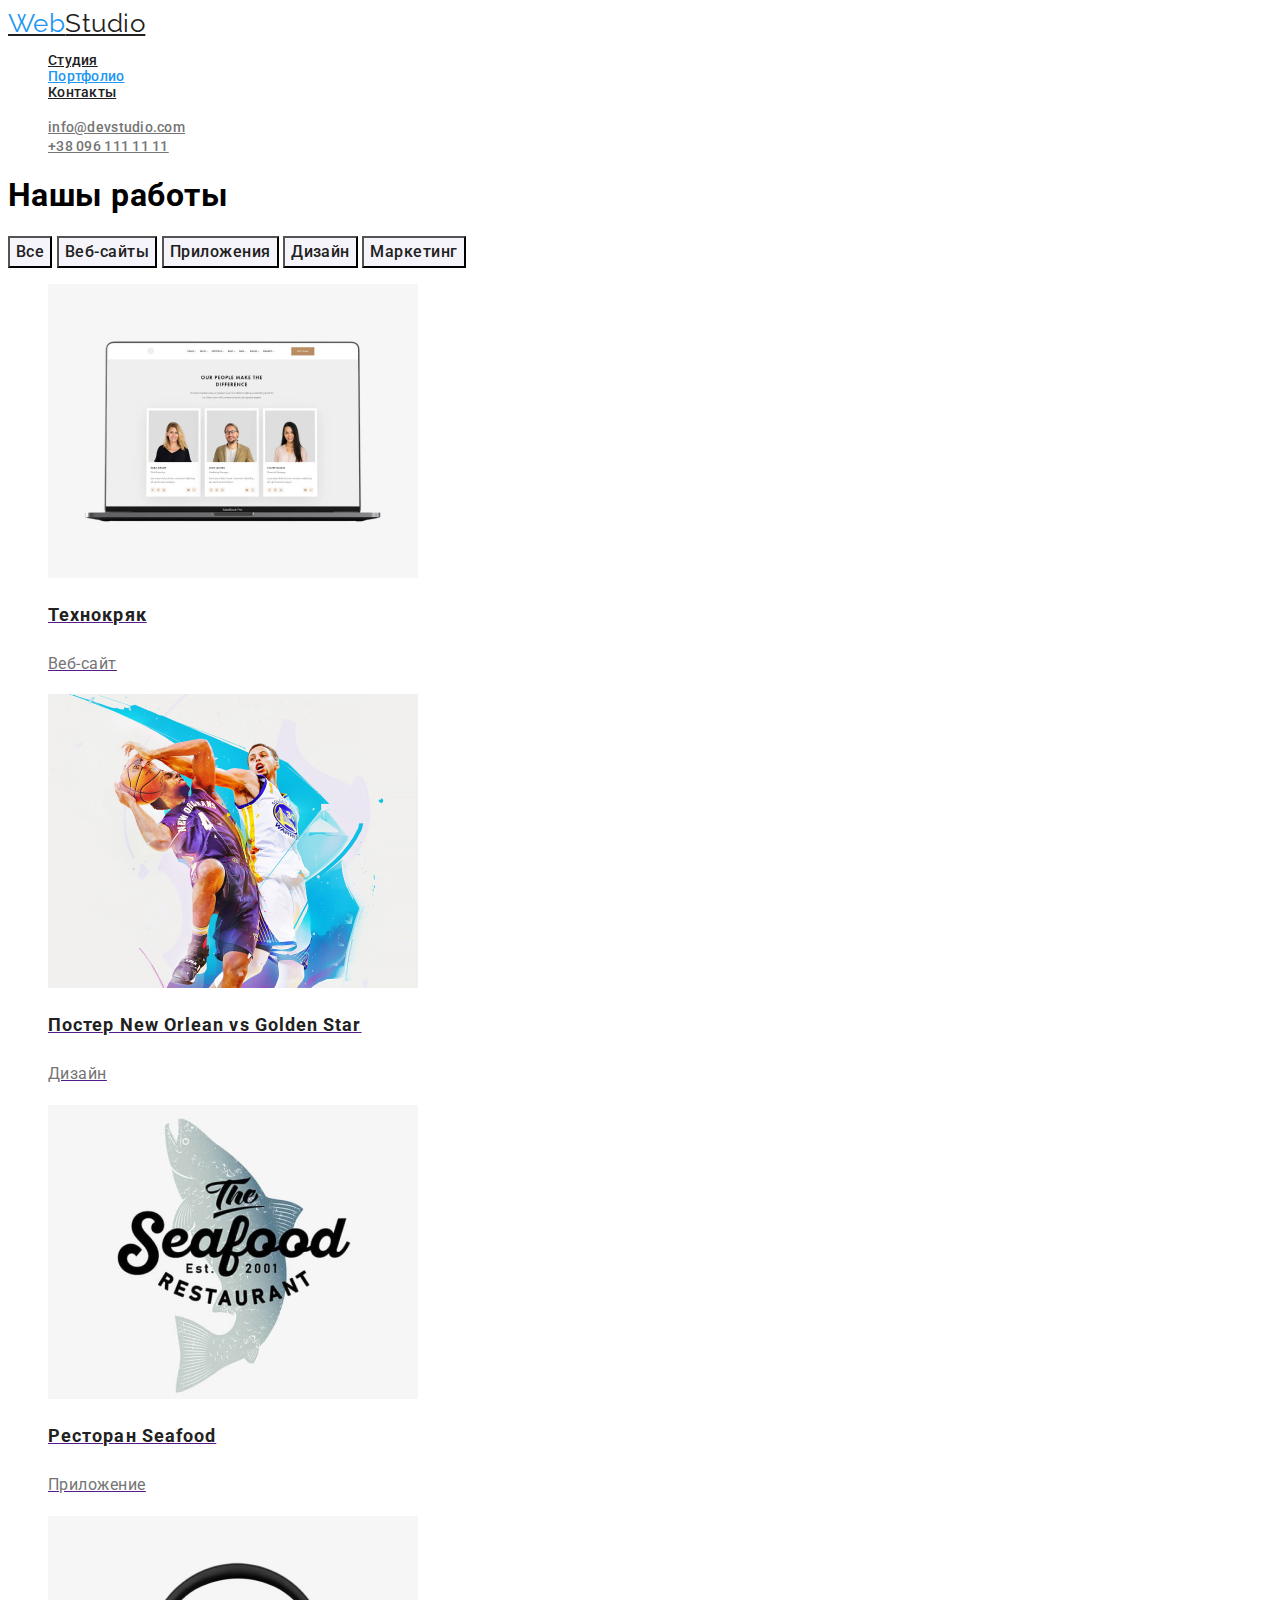
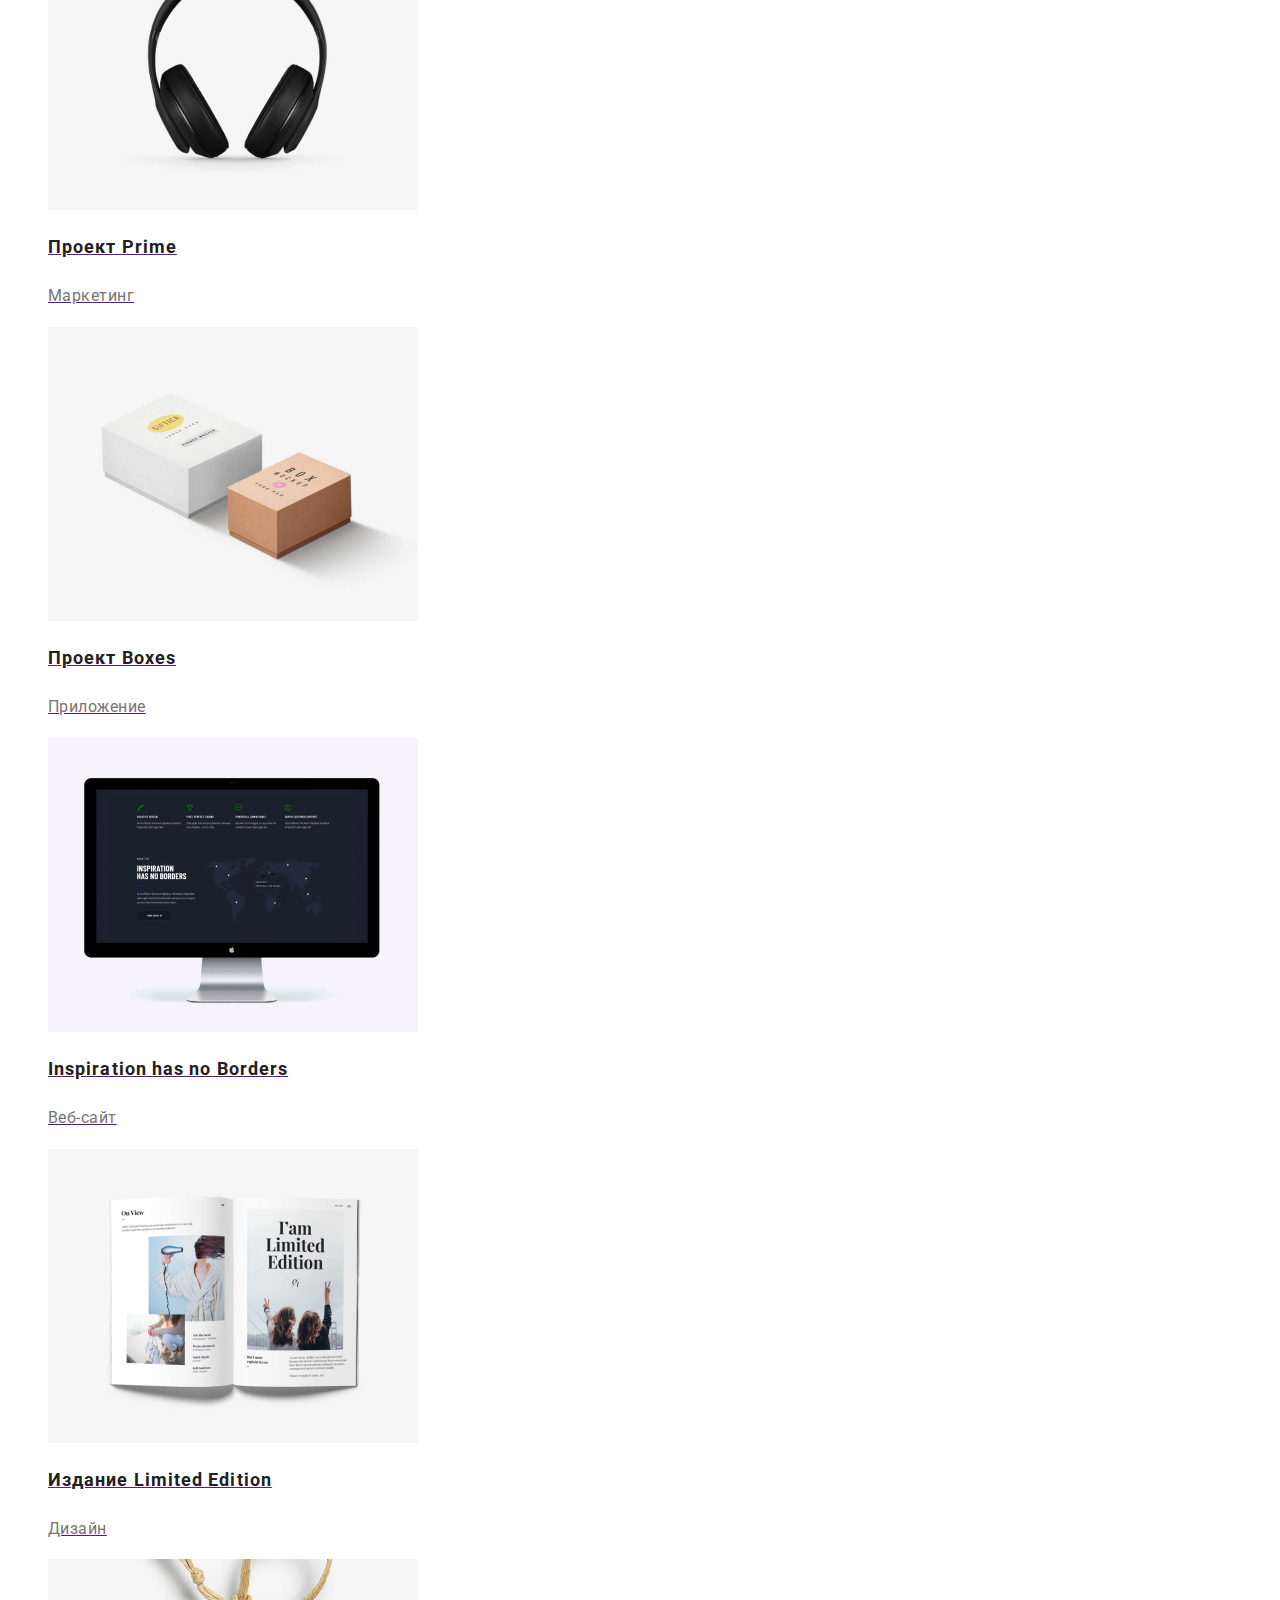
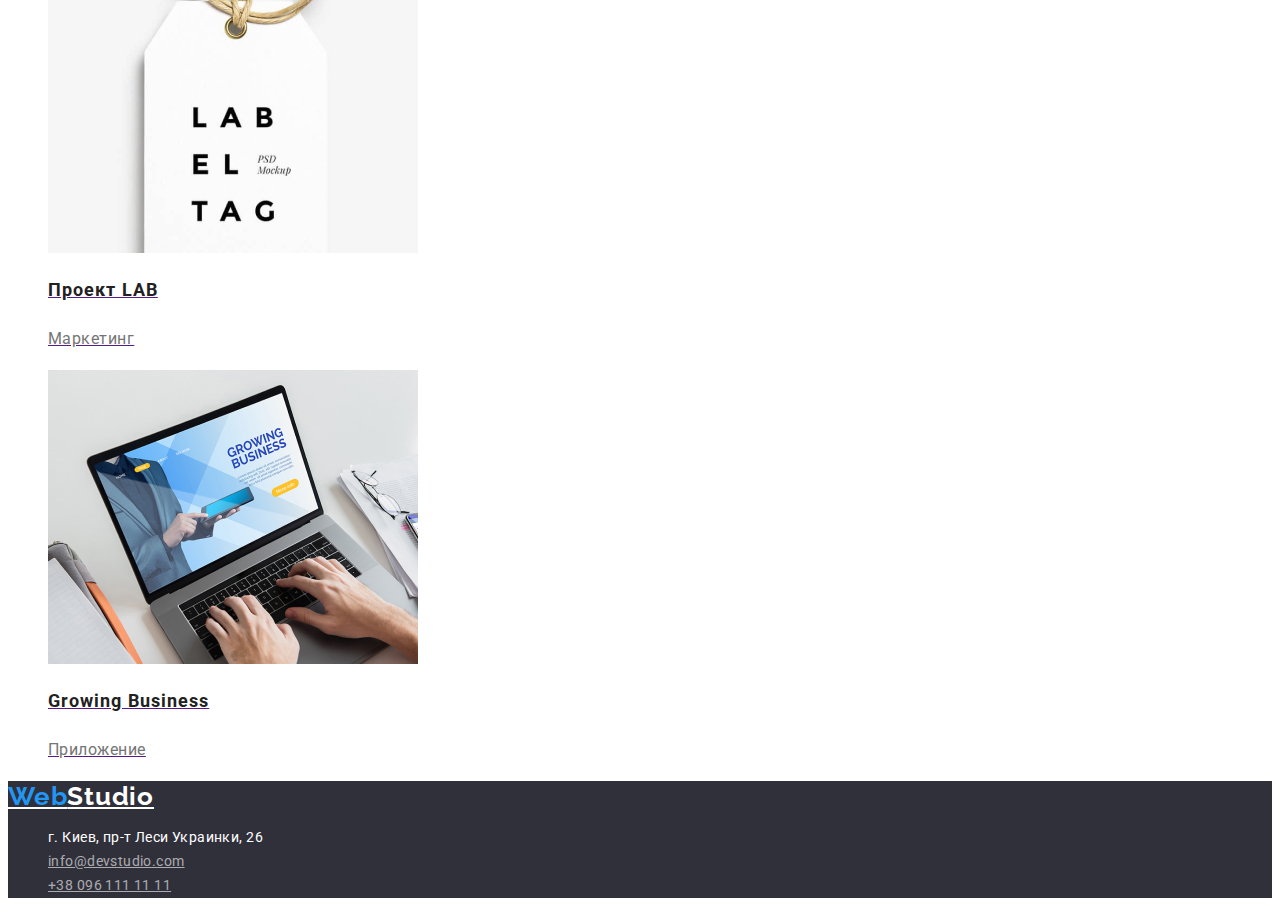
==== portfolio.html @ 46d863d6 "перший варіант дз" ====
<!DOCTYPE html>
<html lang="en">

<head>
    <meta charset="UTF-8">
    <meta http-equiv="X-UA-Compatible" content="IE=edge">
    <meta name="viewport" content="width=device-width, initial-scale=1.0">
    <link rel="preconnect" href="https://fonts.gstatic.com" crossorigin>
    <link href="https://fonts.googleapis.com/css2?family=Raleway:wght@700&family=Roboto:wght@400;500;700;900&display=swap"
        rel="stylesheet">
    <link rel="stylesheet" type="text/css" href="style.css">
    <title>Document</title>
</head>

<body>
    <header>

        <nav>
            <a href="./index.html" class="logo"><span class="accent">Web</span>Studio</a>
            <ul class="site-nav list">
                <li><a href="./index.html" class="link">Студия</a></li>
                <li><a href="" class="link current">Портфолио</a></li>
                <li><a href="" class="link">Контакты</a></li>
            </ul>
        </nav>
        <ul class="contacts list">
            <li><a href="mailto:info@devstudio.com" class="first-contacts-list">info@devstudio.com</a></li>
            <li><a href="tel:+380961111111" class="first-contacts-list">+38 096 111
                    11 11</a></li>
        </ul>
    </header>
    <main>
        <section class="section porfolio">
            <h1>Нашы работы</h1>

<!--Кнопки  -->
            <div class="filter">
                <button type="button"class='filter-button'>Все</button>
                <button type="button"class='filter-button'>Веб-сайты</button>
                <button type="button"class='filter-button'>Приложения</button>
                <button type="button"class='filter-button'>Дизайн</button>
                <button type="button"class='filter-button'>Маркетинг</button>
            </div>

<!-- Карточки -->

            <div class="projects">
                <ul class="projects list">
                    <li>
                        <a href="">
                            <img src="/images/projects-img1.jpg" alt="" width="370">
                            <h2 class="project-item">Технокряк</h2>
                            <p class="project-item-text">Веб-сайт</p>
                        </a>
                    </li>
                    <li>
                        <a href="">
                            <img src="./images/projects-img2.jpg" alt="" width="370">
                            <h2 class="project-item">Постер New Orlean vs Golden Star</h2>
                            <p class="project-item-text">Дизайн</p>
                        </a>
                    </li>
                    <li>
                        <a href="">
                            <img src="./images/projects-img3.jpg" alt="" width="370">
                            <h2 class="project-item">Ресторан Seafood</h2>
                            <p class="project-item-text">Приложение</p>
                        </a>
                    </li>
                    <li>
                        <a href="">
                            <img src="./images/projects-img4.jpg" alt="" width="370">
                            <h2 class="project-item">Проект Prime</h2>
                            <p class="project-item-text">Маркетинг</p>
                        </a>
                    </li>
                    <li>
                        <a href="">
                            <img src="./images/projects-img5.jpg" alt="" width="370">
                            <h2 class="project-item">Проект Boxes</h2>
                            <p class="project-item-text">Приложение</p>
                        </a>
                    </li>
                    <li>
                        <a href="">
                            <img src="./images/projects-img6.jpg" alt="" width="370">
                            <h2 class="project-item">Inspiration has no Borders</h2>
                            <p class="project-item-text">Веб-сайт</p>
                        </a>
                    </li>
                    <li>
                        <a href="">
                            <img src="./images/projects-img7.jpg" alt="" width="370">
                            <h2 class="project-item">Издание Limited Edition</h2>
                            <p class="project-item-text">Дизайн</p>
                        </a>
                    </li>
                    <li>
                       <a href="">
                            <img src="./images/projects-img8.jpg" alt="" width="370">
                            <h2 class="project-item">Проект LAB</h2>
                            <p class="project-item-text">Маркетинг</p>
                       </a>
                    </li>
                    <li>
                        <a href="">
                            <img src="./images/projects-img9.jpg" alt="" width="370">
                            <h2 class="project-item">Growing Business</h2>
                            <p class="project-item-text">Приложение</p>
                        </a>
                    </li>
                </ul>
            </div>
        </section>
    </main>
   
    <footer>
        <a href="./index.html" class='logo-two'><span class="accent">Web</span>Studio</a>
        <address class="address">
            <ul class="contacts list">
                <li>г. Киев, пр-т Леси Украинки, 26</li>
                <li class="link"><a href="mailto:info@devstudio.com" class="footer-contact-link">info@devstudio.com</a>
                </li>
                <li class="link"><a href="tel:+380961111111" class="footer-contact-link">+38 096 111 11 11</a></li>
            </ul>
        </address>
    </footer>

</body>

</html>
---- style.css ----
/* Текст */

/* #212121  - колір основного тексту*/
/* #757575  - колір другорядного тексту */
/* #2196F3  - колір оформлення (акцент) (синій колір) */
/* #FFFFFF, 60 % - колір тексту в футері + прозорість */
/* #FFFFFF  - основний білий колір */

/* Кольори фону */

/*  #FFFFFF  - колір навігації*/
/* #E5E5E5   - основний фон */
/* #F5F4FA   - другий фон */
/* #2F303A   - колір футеру та  hero  */

:root {
  --ptimary-text-color: #212121;
  --secondary-text-color: #757575;
  --accent-color: #2196f3;
  --secondary-text-color-plus: rgba(255, 255, 255, 0.6);
  --white-color: #ffffff;
}

.list {
  list-style: none;
}
body {
  font-family: Roboto, sans-serif;
  letter-spacing: 0.03em;
}

/* Стилі для головної сторінки */

/* Logo */
.logo {
  color: var(--ptimary-text-color);
  font-family: Raleway, sans-serif;
  font-size: 26px;
  line-height: 1.19;
}
.logo .accent {
  color: var(--accent-color);
}
.logo:hover,
.logo:focus {
  color: var(--accent-color);
}

/* nav */
.site-nav {
  color: var(--ptimary-text-color);
  font-weight: 500;
  font-size: 14px;
  line-height: 1.14;
  letter-spacing: 0.02em;
}
.site-nav .link {
  color: var(--ptimary-text-color);
}
.site-nav .link:hover,
.site-nav .link:focus {
  color: var(--accent-color);
}
.site-nav .link.current {
  color: var(--accent-color);
}

/* Head contacts */

.first-contacts-list {
  color: var(--secondary-text-color);
  font-weight: 500;
  font-size: 14px;
  line-height: 1.14;
  letter-spacing: 0.02em;
}
.first-contacts-list:hover,
.first-contacts-list:focus {
  color: var(--accent-color);
}

/* Hero */
.hero {
  background-color: #2f303a;
}
.hero-title {
  color: var(--white-color);
  font-family: Roboto;
  font-weight: 900;
  font-size: 44px;
  line-height: 1.36;
  text-align: center;
  letter-spacing: 0.06em;
  text-transform: uppercase;
}
.button {
  background-color: var(--accent-color);
  color: var(--white-color);
  font-weight: bold;
  font-size: 16px;
  line-height: 1.87;
  align-items: center;
  text-align: center;
  letter-spacing: 0.06em;
}
/* section */
.section-title {
  color: var(--ptimary-text-color);
}
/* Benefits */
.benefits-title {
  color: var(--ptimary-text-color);
  font-weight: bold;
  font-size: 14px;
  line-height: 1.14;
  letter-spacing: 0.03em;
  text-transform: uppercase;
}
.benefits-text {
  color: var(--secondary-text-color);
  font-size: 14px;
  line-height: 1.71;
  letter-spacing: 0.03em;
}

/* Team */
.section-title.images {
  font-size: 36px;
  line-height: 1.16;
  letter-spacing: 0.03em;
}
.section-title.team {
  font-size: 36px;
  line-height: 1.16;
  letter-spacing: 0.03em;
}
.section-title-item {
  font-weight: 500;
  font-size: 16px;
  line-height: 1.18;
  letter-spacing: 0.03em;
}
.section-title-item-text {
  font-weight: normal;
  font-size: 16px;
  line-height: 1.18;
  letter-spacing: 0.03em;
}
/* backgrounds */
header {
  background-color: var(--white-color);
}
.section .benefits,
.section .images {
  background-color: #e5e5e5;
}
.section .team {
  background-color: #f5f4fa;
}
footer {
  background-color: #2f303a;
}

/* footer */
.logo-two {
  color: var(--white-color);
  font-family: Raleway, sans-serif;
  font-style: normal;
  font-weight: bold;
  font-size: 26px;
  line-height: 1.19;
  letter-spacing: 0.03em;
}
.logo-two .accent {
  color: var(--accent-color);
}
.address {
  font-style: normal;
  color: var(--white-color);
  font-weight: normal;
  font-size: 14px;
  line-height: 1.71;
  letter-spacing: 0.03em;
}
.footer-contact-link {
  color: var(--secondary-text-color-plus);
}

/* Стилі для сторінки Портфоліо */

.filter-button {
  background: #f5f4fa;
  color: #212121;
  font-family: Roboto;
  font-style: normal;
  font-weight: 500;
  font-size: 16px;
  line-height: 1.62;
  text-align: center;
  letter-spacing: 0.03em;
}
.filter-button:focus,
.filter-button:hover {
  background: var(--accent-color);
  color: var(--white-color);
}
.project-item {
  color: var(--ptimary-text-color);
  font-family: Roboto;
  font-style: normal;
  font-weight: bold;
  font-size: 18px;
  line-height: 2;
  letter-spacing: 0.06em;
}
.project-item-text {
  color: var(--secondary-text-color);
  font-family: Roboto;
  font-style: normal;
  font-weight: normal;
  font-size: 16px;
  line-height: 1.87;
  letter-spacing: 0.03em;
}
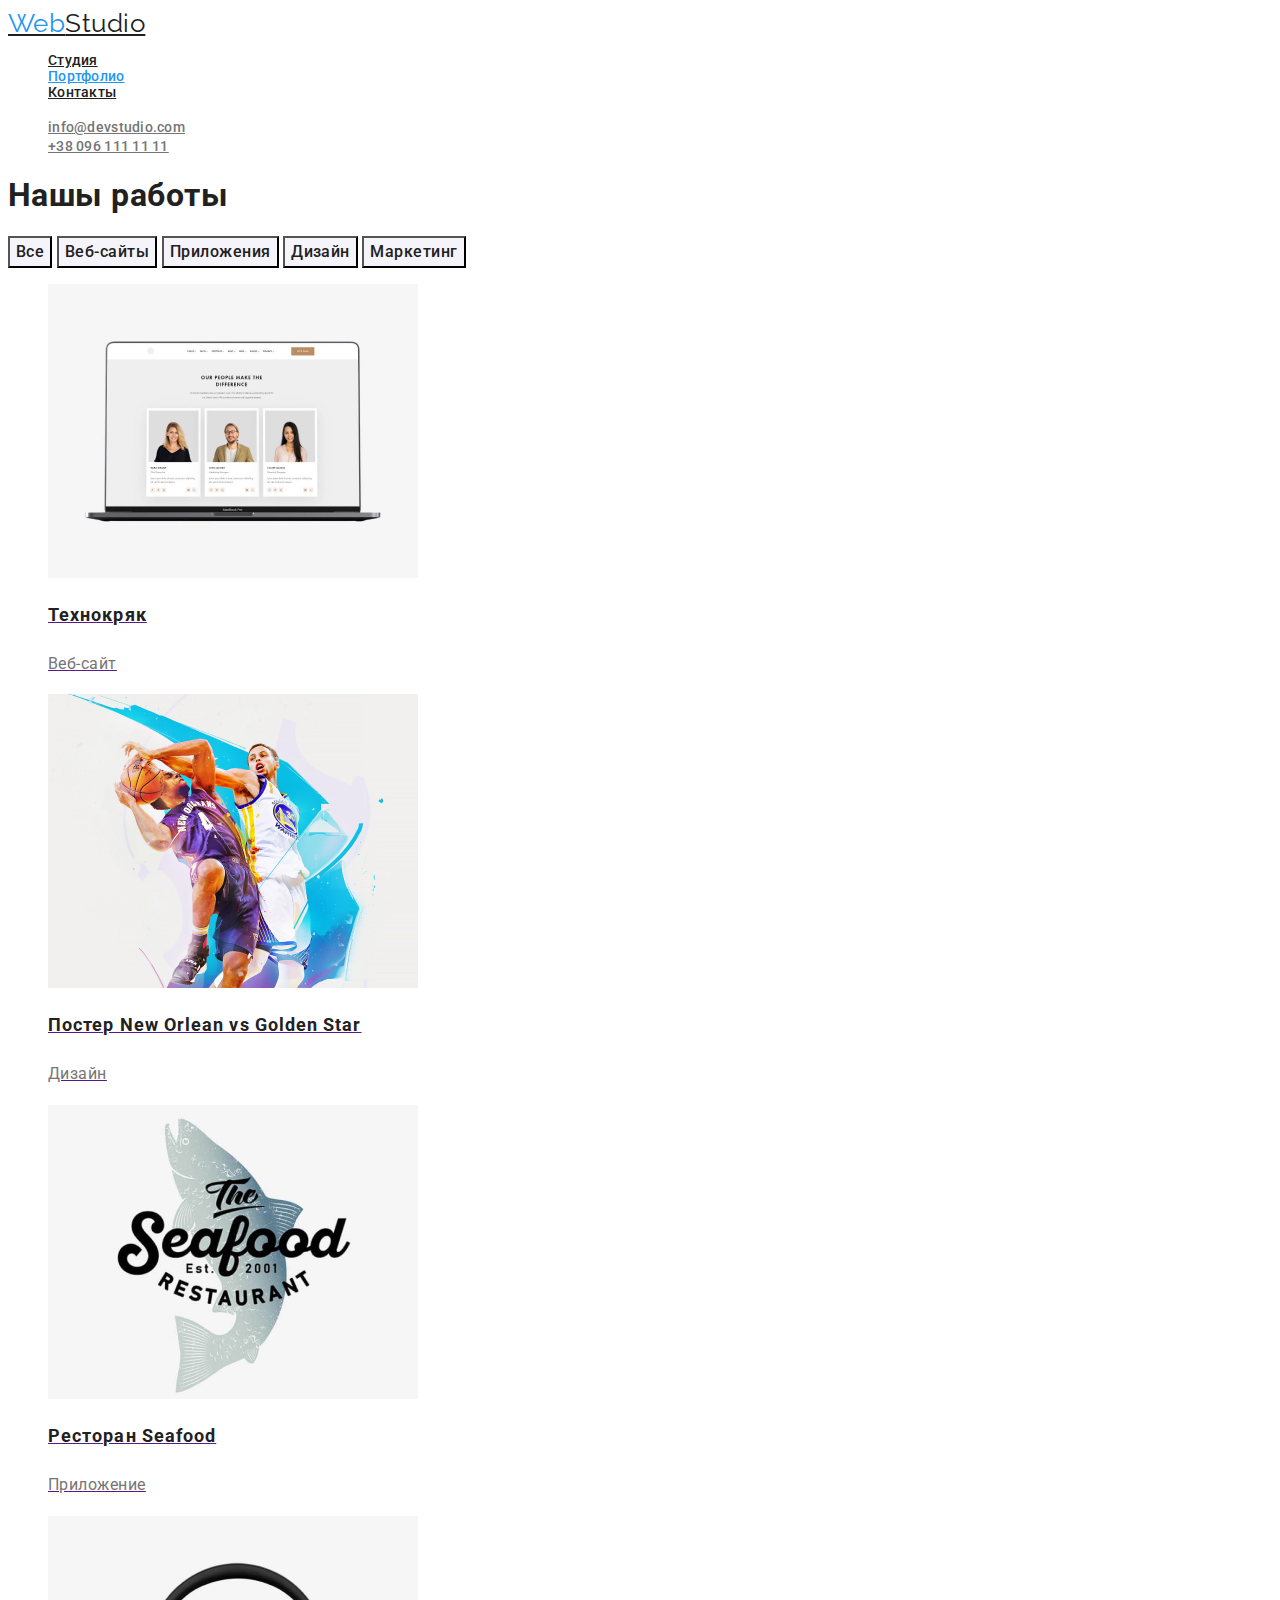
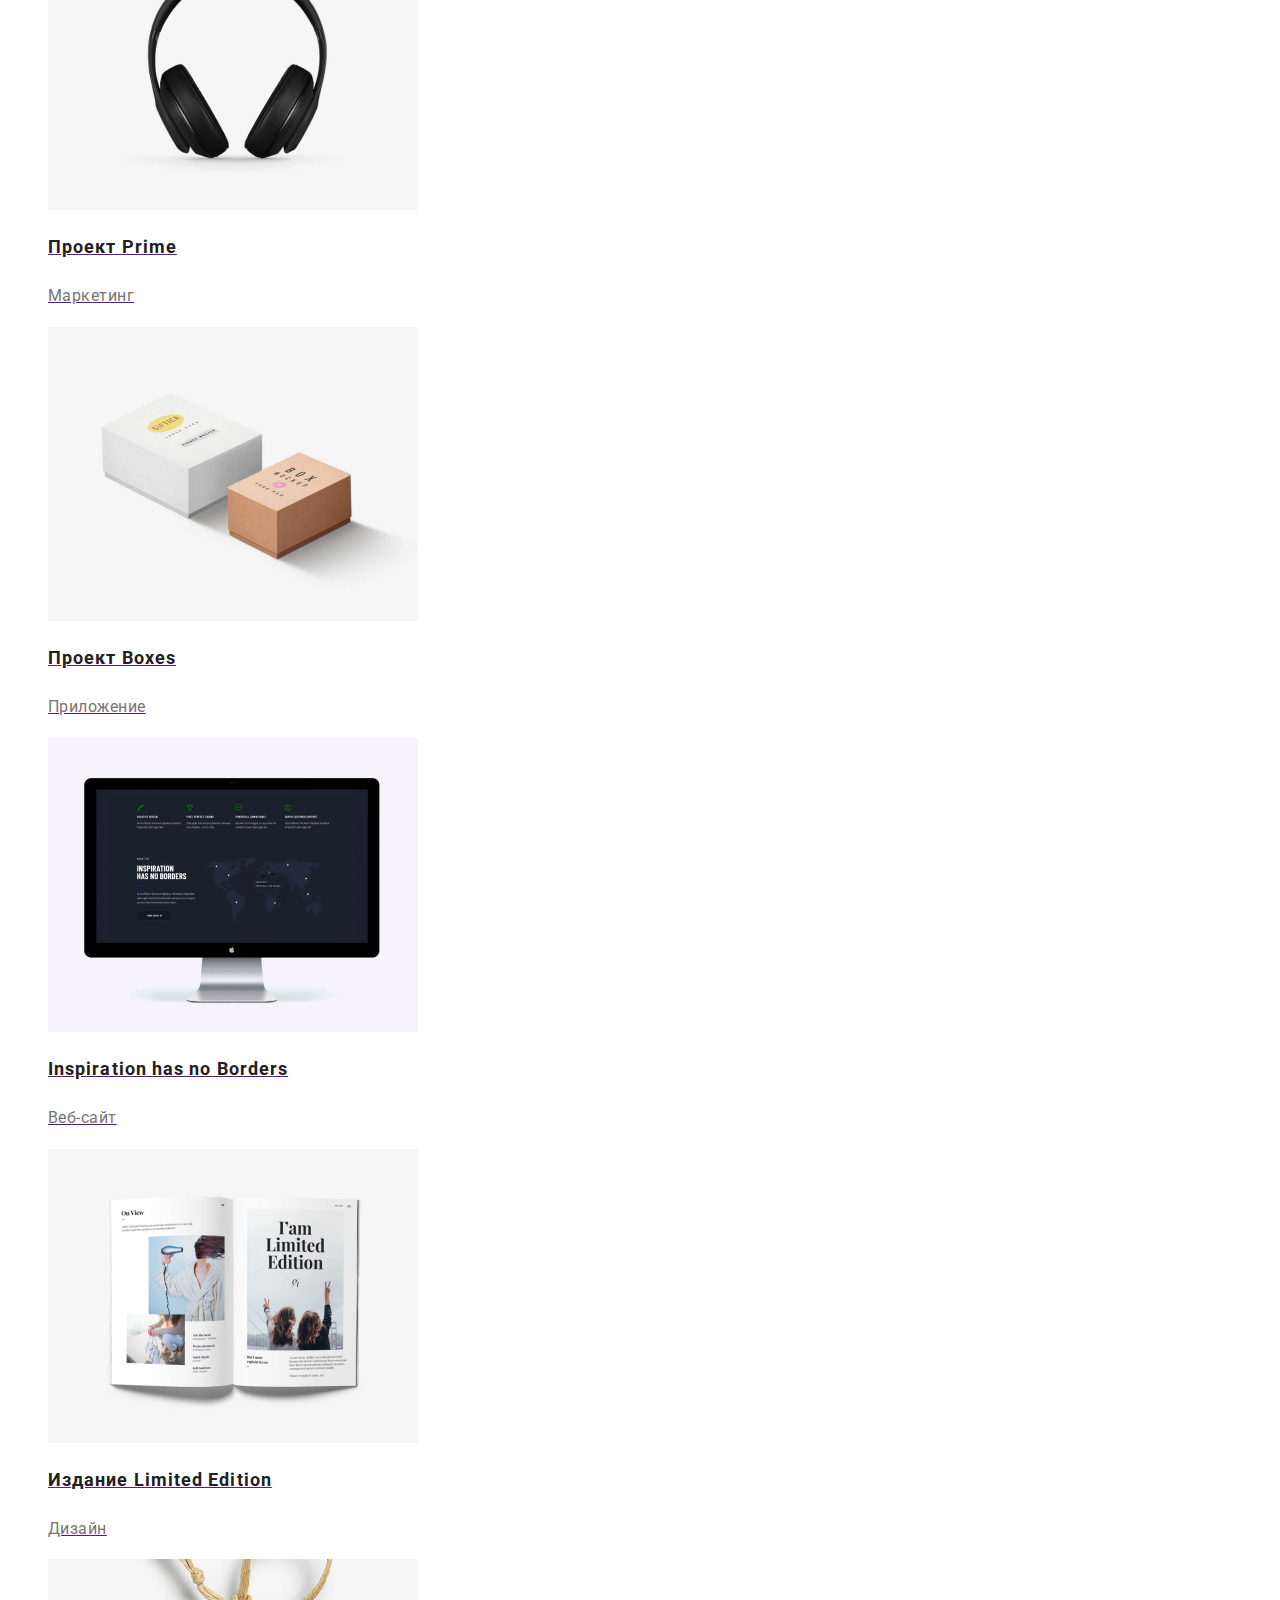
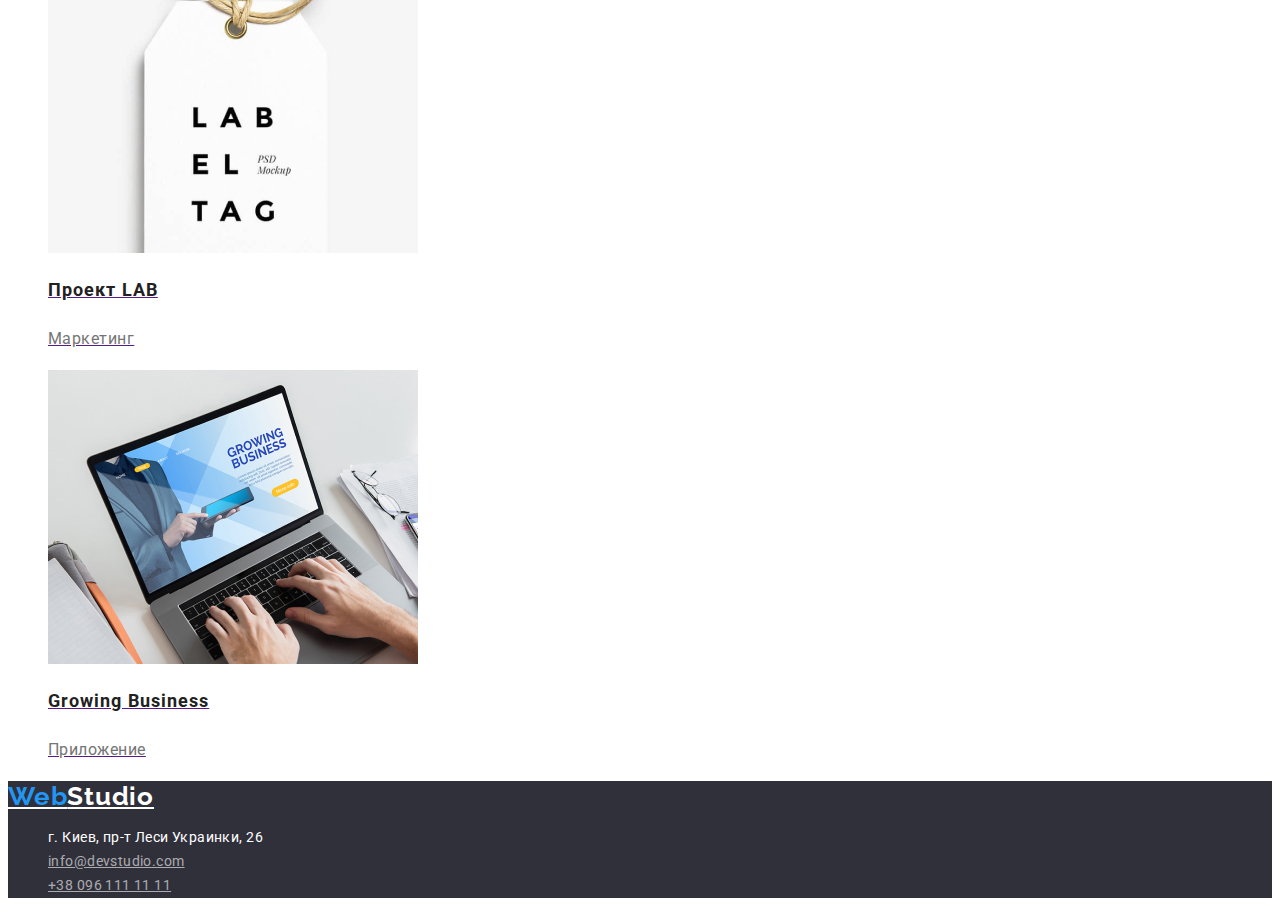
==== commit 50782a54: "домашня робота №2" ====
--- a/portfolio.html
+++ b/portfolio.html
@@ -35,11 +35,11 @@
 
 <!--Кнопки  -->
             <div class="filter">
-                <button type="button"class='filter-button'>Все</button>
-                <button type="button"class='filter-button'>Веб-сайты</button>
-                <button type="button"class='filter-button'>Приложения</button>
-                <button type="button"class='filter-button'>Дизайн</button>
-                <button type="button"class='filter-button'>Маркетинг</button>
+                <button type="button" class='filter-button'>Все</button>
+                <button type="button" class='filter-button'>Веб-сайты</button>
+                <button type="button" class='filter-button'>Приложения</button>
+                <button type="button" class='filter-button'>Дизайн</button>
+                <button type="button" class='filter-button'>Маркетинг</button>
             </div>
 
 <!-- Карточки -->
@@ -48,63 +48,63 @@
                 <ul class="projects list">
                     <li>
                         <a href="">
-                            <img src="/images/projects-img1.jpg" alt="" width="370">
+                            <img src="/images/projects-img1.jpg" alt="ноутбук с картинками" width="370">
                             <h2 class="project-item">Технокряк</h2>
                             <p class="project-item-text">Веб-сайт</p>
                         </a>
                     </li>
                     <li>
                         <a href="">
-                            <img src="./images/projects-img2.jpg" alt="" width="370">
+                            <img src="./images/projects-img2.jpg" alt="два баскетболісти" width="370">
                             <h2 class="project-item">Постер New Orlean vs Golden Star</h2>
                             <p class="project-item-text">Дизайн</p>
                         </a>
                     </li>
                     <li>
                         <a href="">
-                            <img src="./images/projects-img3.jpg" alt="" width="370">
+                            <img src="./images/projects-img3.jpg" alt="логотип риба та підпис" width="370">
                             <h2 class="project-item">Ресторан Seafood</h2>
                             <p class="project-item-text">Приложение</p>
                         </a>
                     </li>
                     <li>
                         <a href="">
-                            <img src="./images/projects-img4.jpg" alt="" width="370">
+                            <img src="./images/projects-img4.jpg" alt="навушники" width="370">
                             <h2 class="project-item">Проект Prime</h2>
                             <p class="project-item-text">Маркетинг</p>
                         </a>
                     </li>
                     <li>
                         <a href="">
-                            <img src="./images/projects-img5.jpg" alt="" width="370">
+                            <img src="./images/projects-img5.jpg" alt="дві коробки" width="370">
                             <h2 class="project-item">Проект Boxes</h2>
                             <p class="project-item-text">Приложение</p>
                         </a>
                     </li>
                     <li>
                         <a href="">
-                            <img src="./images/projects-img6.jpg" alt="" width="370">
+                            <img src="./images/projects-img6.jpg" alt="монітор apple" width="370">
                             <h2 class="project-item">Inspiration has no Borders</h2>
                             <p class="project-item-text">Веб-сайт</p>
                         </a>
                     </li>
                     <li>
                         <a href="">
-                            <img src="./images/projects-img7.jpg" alt="" width="370">
+                            <img src="./images/projects-img7.jpg" alt="відкрита книга" width="370">
                             <h2 class="project-item">Издание Limited Edition</h2>
                             <p class="project-item-text">Дизайн</p>
                         </a>
                     </li>
                     <li>
                        <a href="">
-                            <img src="./images/projects-img8.jpg" alt="" width="370">
+                            <img src="./images/projects-img8.jpg" alt="бейдж" width="370">
                             <h2 class="project-item">Проект LAB</h2>
                             <p class="project-item-text">Маркетинг</p>
                        </a>
                     </li>
                     <li>
                         <a href="">
-                            <img src="./images/projects-img9.jpg" alt="" width="370">
+                            <img src="./images/projects-img9.jpg" alt="чоловік друкує на ноутбуці" width="370">
                             <h2 class="project-item">Growing Business</h2>
                             <p class="project-item-text">Приложение</p>
                         </a>
--- a/style.css
+++ b/style.css
@@ -27,6 +27,7 @@
 body {
   font-family: Roboto, sans-serif;
   letter-spacing: 0.03em;
+  color: var(--ptimary-text-color);
 }
 
 /* Стилі для головної сторінки */
@@ -103,6 +104,10 @@
   text-align: center;
   letter-spacing: 0.06em;
 }
+.button:hover,
+.button:focus {
+  cursor: pointer;
+}
 /* section */
 .section-title {
   color: var(--ptimary-text-color);
@@ -145,6 +150,7 @@
   font-size: 16px;
   line-height: 1.18;
   letter-spacing: 0.03em;
+  color: var(--secondary-text-color);
 }
 /* backgrounds */
 header {
@@ -203,6 +209,7 @@
 .filter-button:hover {
   background: var(--accent-color);
   color: var(--white-color);
+  cursor: pointer;
 }
 .project-item {
   color: var(--ptimary-text-color);
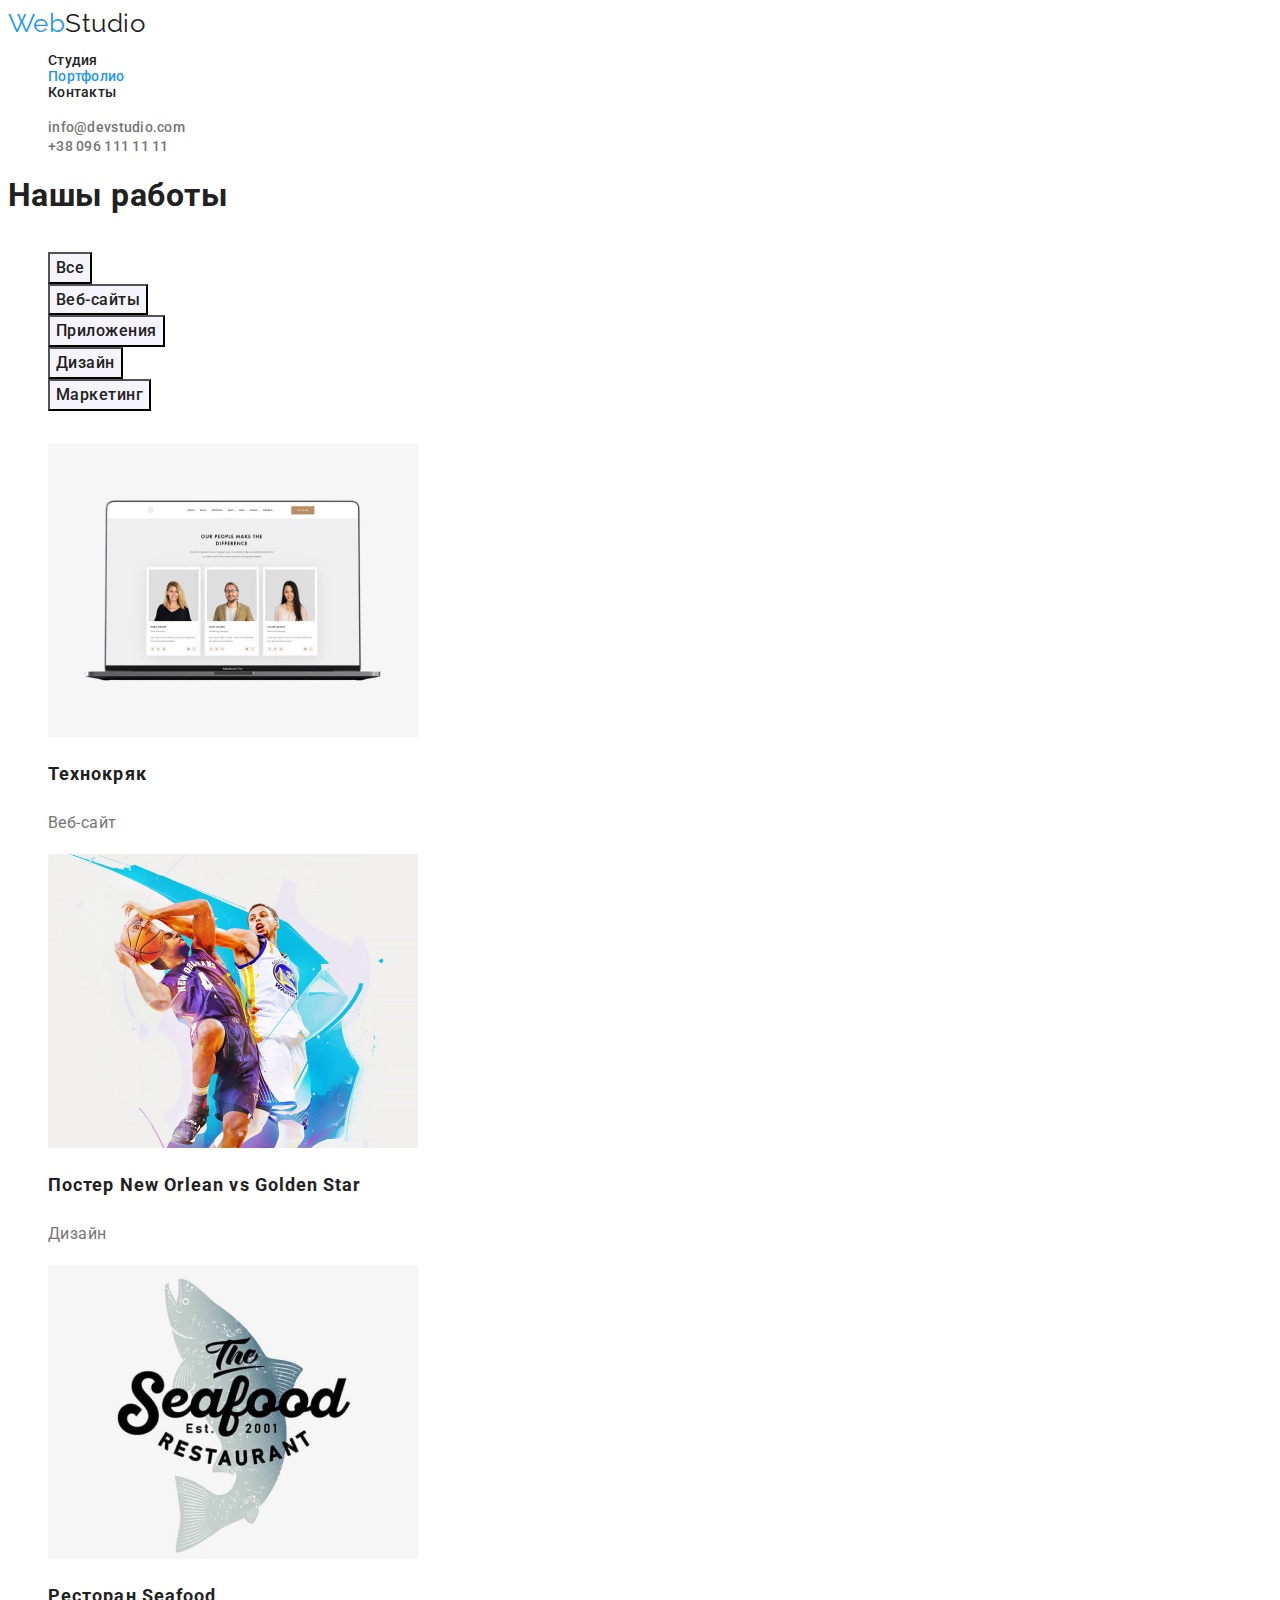
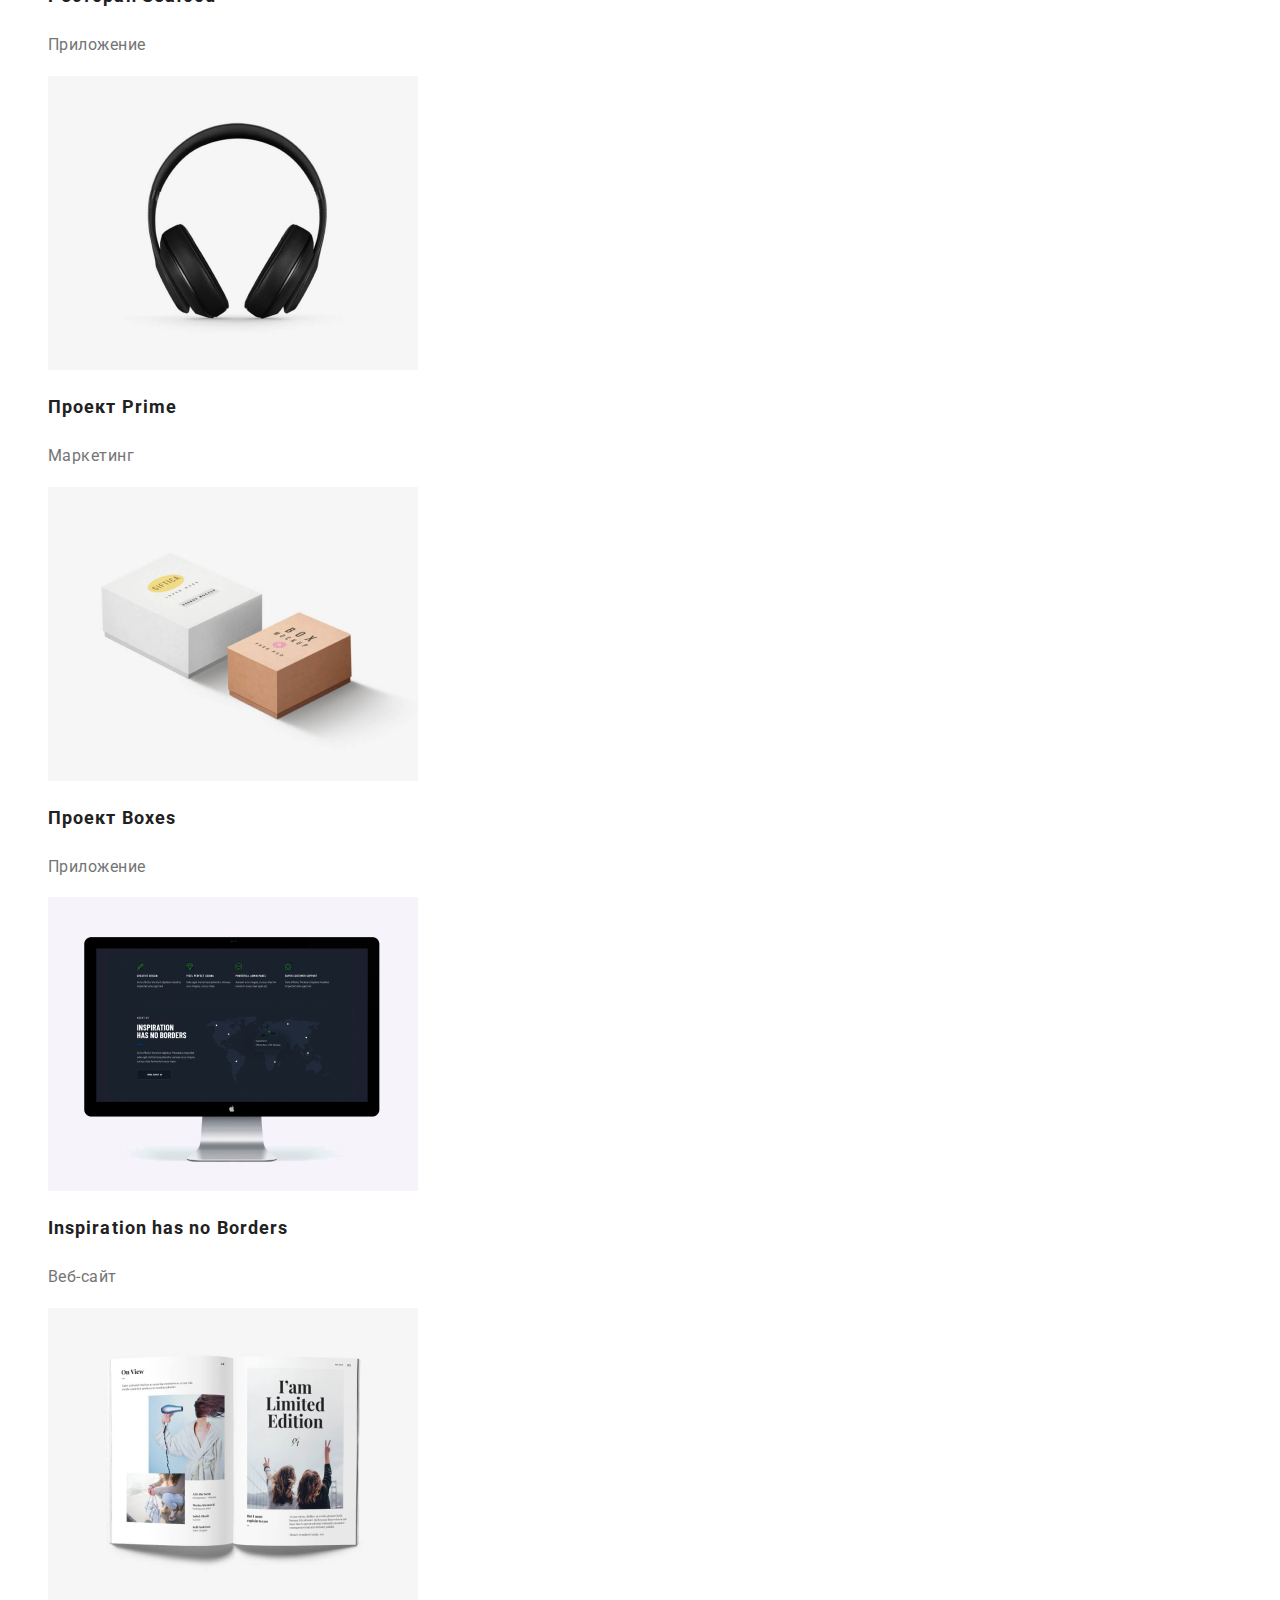
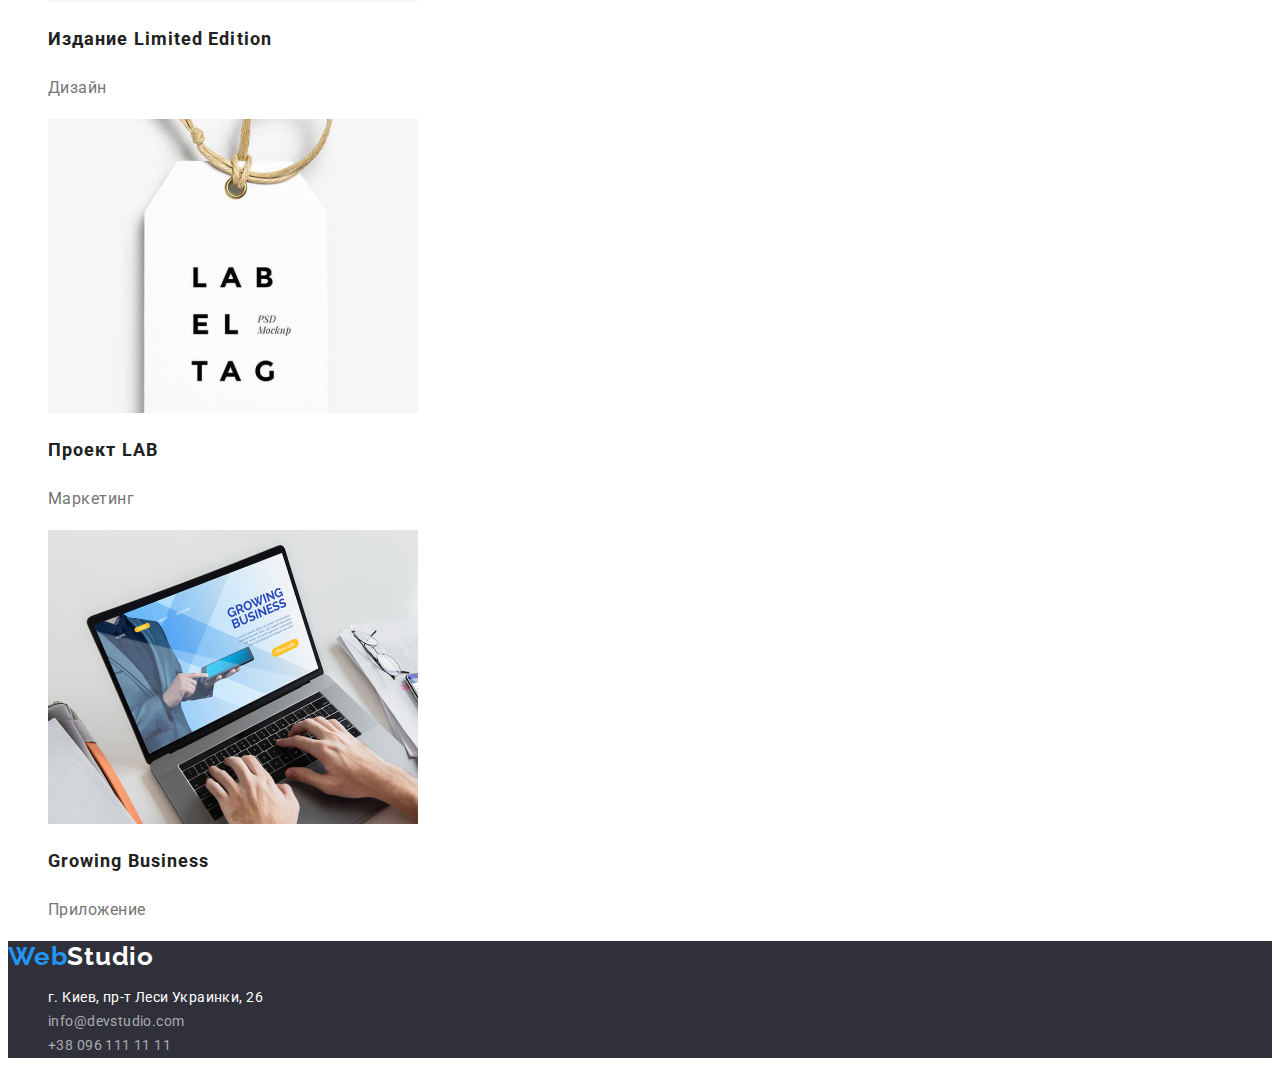
==== commit 9beaeb74: "добавил правки ментора" ====
--- a/portfolio.html
+++ b/portfolio.html
@@ -8,7 +8,7 @@
     <link rel="preconnect" href="https://fonts.gstatic.com" crossorigin>
     <link href="https://fonts.googleapis.com/css2?family=Raleway:wght@700&family=Roboto:wght@400;500;700;900&display=swap"
         rel="stylesheet">
-    <link rel="stylesheet" type="text/css" href="style.css">
+    <link rel="stylesheet" type="text/css" href="./css/style.css">
     <title>Document</title>
 </head>
 
@@ -34,83 +34,82 @@
             <h1>Нашы работы</h1>
 
 <!--Кнопки  -->
-            <div class="filter">
-                <button type="button" class='filter-button'>Все</button>
-                <button type="button" class='filter-button'>Веб-сайты</button>
-                <button type="button" class='filter-button'>Приложения</button>
-                <button type="button" class='filter-button'>Дизайн</button>
-                <button type="button" class='filter-button'>Маркетинг</button>
-            </div>
+            <ul class="filters list ">
+                <li><button type="button" class='filter-button'>Все</button></li>
+                <li><button type="button" class='filter-button'>Веб-сайты</button></li>
+                <li><button type="button" class='filter-button'>Приложения</button></li>
+                <li><button type="button" class='filter-button'>Дизайн</button></li>
+                <li><button type="button" class='filter-button'>Маркетинг</button></li>
+            </ul>
 
 <!-- Карточки -->
 
-            <div class="projects">
-                <ul class="projects list">
-                    <li>
-                        <a href="">
-                            <img src="/images/projects-img1.jpg" alt="ноутбук с картинками" width="370">
-                            <h2 class="project-item">Технокряк</h2>
-                            <p class="project-item-text">Веб-сайт</p>
-                        </a>
-                    </li>
-                    <li>
-                        <a href="">
-                            <img src="./images/projects-img2.jpg" alt="два баскетболісти" width="370">
-                            <h2 class="project-item">Постер New Orlean vs Golden Star</h2>
-                            <p class="project-item-text">Дизайн</p>
-                        </a>
-                    </li>
-                    <li>
-                        <a href="">
-                            <img src="./images/projects-img3.jpg" alt="логотип риба та підпис" width="370">
-                            <h2 class="project-item">Ресторан Seafood</h2>
-                            <p class="project-item-text">Приложение</p>
-                        </a>
-                    </li>
-                    <li>
-                        <a href="">
-                            <img src="./images/projects-img4.jpg" alt="навушники" width="370">
-                            <h2 class="project-item">Проект Prime</h2>
-                            <p class="project-item-text">Маркетинг</p>
-                        </a>
-                    </li>
-                    <li>
-                        <a href="">
-                            <img src="./images/projects-img5.jpg" alt="дві коробки" width="370">
-                            <h2 class="project-item">Проект Boxes</h2>
-                            <p class="project-item-text">Приложение</p>
-                        </a>
-                    </li>
-                    <li>
-                        <a href="">
-                            <img src="./images/projects-img6.jpg" alt="монітор apple" width="370">
-                            <h2 class="project-item">Inspiration has no Borders</h2>
-                            <p class="project-item-text">Веб-сайт</p>
-                        </a>
-                    </li>
-                    <li>
-                        <a href="">
-                            <img src="./images/projects-img7.jpg" alt="відкрита книга" width="370">
-                            <h2 class="project-item">Издание Limited Edition</h2>
-                            <p class="project-item-text">Дизайн</p>
-                        </a>
-                    </li>
-                    <li>
-                       <a href="">
-                            <img src="./images/projects-img8.jpg" alt="бейдж" width="370">
-                            <h2 class="project-item">Проект LAB</h2>
-                            <p class="project-item-text">Маркетинг</p>
-                       </a>
-                    </li>
-                    <li>
-                        <a href="">
-                            <img src="./images/projects-img9.jpg" alt="чоловік друкує на ноутбуці" width="370">
-                            <h2 class="project-item">Growing Business</h2>
-                            <p class="project-item-text">Приложение</p>
-                        </a>
-                    </li>
-                </ul>
-            </div>
+            <ul class="projects list">
+                <li>
+                    <a href="">
+                        <img src="./images/projects-img1.jpg" alt="ноутбук с картинками" width="370">
+                        <h2 class="project-item">Технокряк</h2>
+                        <p class="project-item-text">Веб-сайт</p>
+                    </a>
+                </li>
+                <li>
+                    <a href="">
+                        <img src="./images/projects-img2.jpg" alt="два баскетболісти" width="370">
+                        <h2 class="project-item">Постер New Orlean vs Golden Star</h2>
+                        <p class="project-item-text">Дизайн</p>
+                    </a>
+                </li>
+                <li>
+                    <a href="">
+                        <img src="./images/projects-img3.jpg" alt="логотип риба та підпис" width="370">
+                        <h2 class="project-item">Ресторан Seafood</h2>
+                        <p class="project-item-text">Приложение</p>
+                    </a>
+                </li>
+                <li>
+                    <a href="">
+                        <img src="./images/projects-img4.jpg" alt="навушники" width="370">
+                        <h2 class="project-item">Проект Prime</h2>
+                        <p class="project-item-text">Маркетинг</p>
+                    </a>
+                </li>
+                <li>
+                    <a href="">
+                        <img src="./images/projects-img5.jpg" alt="дві коробки" width="370">
+                        <h2 class="project-item">Проект Boxes</h2>
+                        <p class="project-item-text">Приложение</p>
+                    </a>
+                </li>
+                <li>
+                    <a href="">
+                        <img src="./images/projects-img6.jpg" alt="монітор apple" width="370">
+                        <h2 class="project-item">Inspiration has no Borders</h2>
+                        <p class="project-item-text">Веб-сайт</p>
+                    </a>
+                </li>
+                <li>
+                    <a href="">
+                        <img src="./images/projects-img7.jpg" alt="відкрита книга" width="370">
+                        <h2 class="project-item">Издание Limited Edition</h2>
+                        <p class="project-item-text">Дизайн</p>
+                    </a>
+                </li>
+                <li>
+                    <a href="">
+                        <img src="./images/projects-img8.jpg" alt="бейдж" width="370">
+                        <h2 class="project-item">Проект LAB</h2>
+                        <p class="project-item-text">Маркетинг</p>
+                    </a>
+                </li>
+                <li>
+                    <a href="">
+                        <img src="./images/projects-img9.jpg" alt="чоловік друкує на ноутбуці" width="370">
+                        <h2 class="project-item">Growing Business</h2>
+                        <p class="project-item-text">Приложение</p>
+                    </a>
+                </li>
+            </ul>
+
         </section>
     </main>
    
--- a/css/style.css
+++ b/css/style.css
@@ -0,0 +1,233 @@
+/* Текст */
+
+/* #212121  - колір основного тексту*/
+/* #757575  - колір другорядного тексту */
+/* #2196F3  - колір оформлення (акцент) (синій колір) */
+/* #FFFFFF, 60 % - колір тексту в футері + прозорість */
+/* #FFFFFF  - основний білий колір */
+
+/* Кольори фону */
+
+/*  #FFFFFF  - колір навігації*/
+/* #E5E5E5   - основний фон */
+/* #F5F4FA   - другий фон */
+/* #2F303A   - колір футеру та  hero  */
+
+:root {
+  --ptimary-text-color: #212121;
+  --secondary-text-color: #757575;
+  --accent-color: #2196f3;
+  --secondary-text-color-plus: rgba(255, 255, 255, 0.6);
+  --white-color: #ffffff;
+  --our-team-backgroud-color: #f5f4fa;
+}
+
+.list {
+  list-style: none;
+}
+body {
+  font-family: Roboto, sans-serif;
+  letter-spacing: 0.03em;
+  color: var(--ptimary-text-color);
+  background-color: var(--white-color);
+}
+a {
+  text-decoration: none;
+}
+
+/* Стилі для головної сторінки */
+
+/* Logo */
+.logo {
+  color: var(--ptimary-text-color);
+  font-family: Raleway, sans-serif;
+  font-size: 26px;
+  line-height: 1.19;
+}
+.logo .accent {
+  color: var(--accent-color);
+}
+
+/* nav */
+.site-nav {
+  color: var(--ptimary-text-color);
+  font-weight: 500;
+  font-size: 14px;
+  line-height: 1.14;
+  letter-spacing: 0.02em;
+}
+.site-nav .link {
+  color: var(--ptimary-text-color);
+}
+.site-nav .link:hover,
+.site-nav .link:focus {
+  color: var(--accent-color);
+}
+.site-nav .link.current {
+  color: var(--accent-color);
+}
+
+/* Head contacts */
+
+.first-contacts-list {
+  color: var(--secondary-text-color);
+  font-weight: 500;
+  font-size: 14px;
+  line-height: 1.14;
+  letter-spacing: 0.02em;
+}
+.first-contacts-list:hover,
+.first-contacts-list:focus {
+  color: var(--accent-color);
+}
+
+/* Hero */
+.hero {
+  background-color: #2f303a;
+}
+.hero-title {
+  color: var(--white-color);
+  font-family: Roboto;
+  font-weight: 900;
+  font-size: 44px;
+  line-height: 1.36;
+  text-align: center;
+  letter-spacing: 0.06em;
+  text-transform: uppercase;
+}
+.button {
+  background-color: var(--accent-color);
+  color: var(--white-color);
+  font-weight: bold;
+  font-size: 16px;
+  line-height: 1.87;
+  align-items: center;
+  text-align: center;
+  letter-spacing: 0.06em;
+}
+.button:hover,
+.button:focus {
+  cursor: pointer;
+}
+/* section */
+.section-title {
+  color: var(--ptimary-text-color);
+}
+/* Benefits */
+.benefits-title {
+  color: var(--ptimary-text-color);
+  font-weight: bold;
+  font-size: 14px;
+  line-height: 1.14;
+  letter-spacing: 0.03em;
+  text-transform: uppercase;
+}
+.benefits-text {
+  color: var(--secondary-text-color);
+  font-size: 14px;
+  line-height: 1.71;
+  letter-spacing: 0.03em;
+}
+
+/* Team */
+.doing-title.images {
+  font-size: 36px;
+  line-height: 1.16;
+  letter-spacing: 0.03em;
+}
+.section-title.team {
+  font-size: 36px;
+  line-height: 1.16;
+  letter-spacing: 0.03em;
+}
+.section-title-item {
+  font-weight: 500;
+  font-size: 16px;
+  line-height: 1.18;
+  letter-spacing: 0.03em;
+}
+.section-title-item-text {
+  font-weight: normal;
+  font-size: 16px;
+  line-height: 1.18;
+  letter-spacing: 0.03em;
+  color: var(--secondary-text-color);
+}
+/* backgrounds */
+header {
+  background-color: var(--white-color);
+}
+.works.section {
+  background-color: var(--white-color);
+}
+.section.team {
+  background-color: var(--our-team-backgroud-color);
+}
+footer {
+  background-color: #2f303a;
+}
+
+/* footer */
+.logo-two {
+  color: var(--white-color);
+  font-family: Raleway, sans-serif;
+  font-style: normal;
+  font-weight: bold;
+  font-size: 26px;
+  line-height: 1.19;
+  letter-spacing: 0.03em;
+}
+.logo-two .accent {
+  color: var(--accent-color);
+}
+.address {
+  font-style: normal;
+  color: var(--white-color);
+  font-weight: normal;
+  font-size: 14px;
+  line-height: 1.71;
+  letter-spacing: 0.03em;
+}
+.footer-contact-link {
+  color: var(--secondary-text-color-plus);
+}
+
+/* Стилі для сторінки Портфоліо */
+.filters {
+  display: inline-block;
+}
+.filter-button {
+  background: #f5f4fa;
+  color: #212121;
+  font-family: Roboto;
+  font-style: normal;
+  font-weight: 500;
+  font-size: 16px;
+  line-height: 1.62;
+  text-align: center;
+  letter-spacing: 0.03em;
+}
+.filter-button:focus,
+.filter-button:hover {
+  background: var(--accent-color);
+  color: var(--white-color);
+  cursor: pointer;
+}
+.project-item {
+  color: var(--ptimary-text-color);
+  font-family: Roboto;
+  font-style: normal;
+  font-weight: bold;
+  font-size: 18px;
+  line-height: 2;
+  letter-spacing: 0.06em;
+}
+.project-item-text {
+  color: var(--secondary-text-color);
+  font-family: Roboto;
+  font-style: normal;
+  font-weight: normal;
+  font-size: 16px;
+  line-height: 1.87;
+  letter-spacing: 0.03em;
+}
